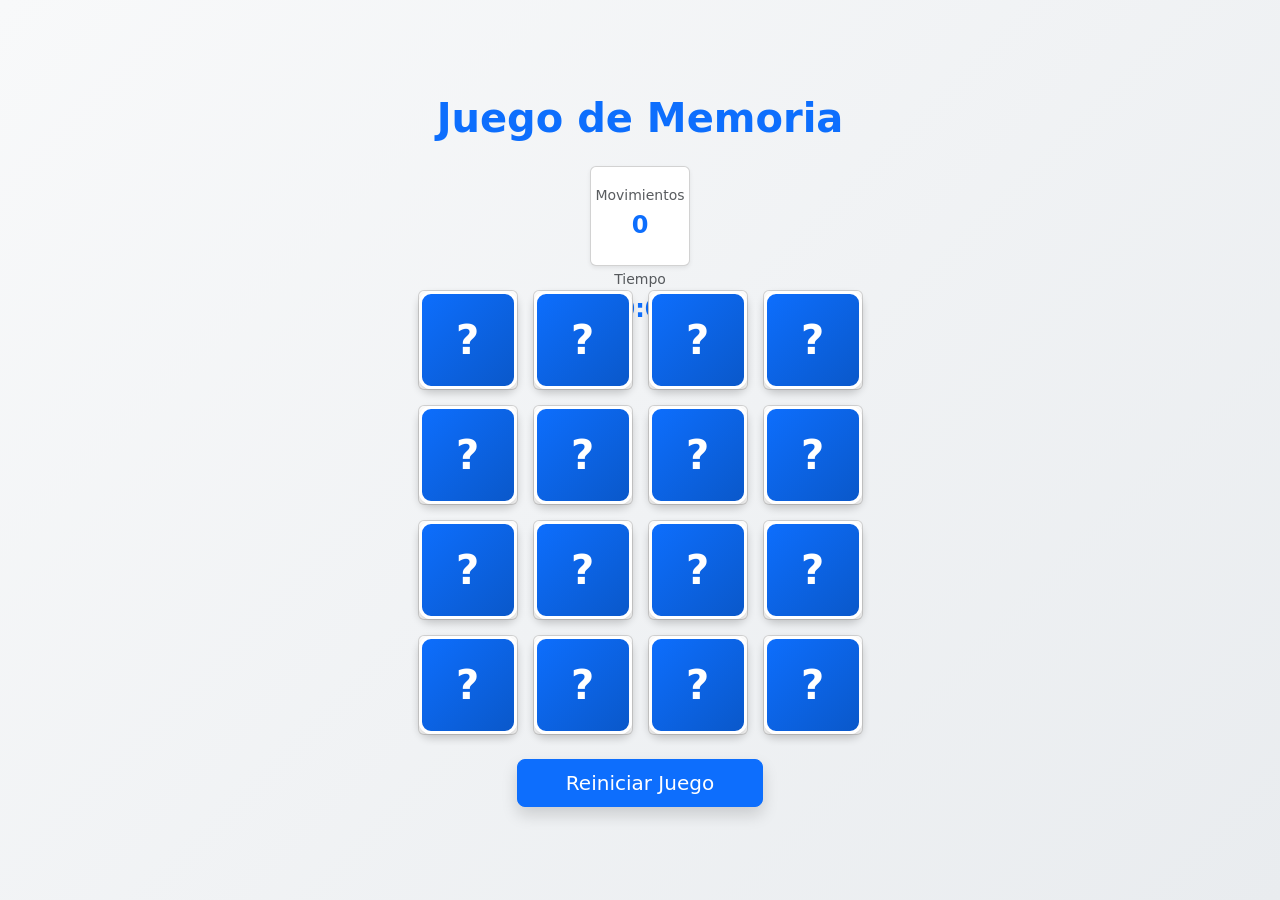
==== juego de memoria/index.html @ cda7884b "codigo codigo" ====
<!DOCTYPE html>
<html lang="es">
<head>
    <meta charset="UTF-8">
    <meta name="viewport" content="width=device-width, initial-scale=1.0">
    <title>Juego de Memoria</title>
    <!-- Bootstrap 5 CSS -->
    <link href="https://cdn.jsdelivr.net/npm/bootstrap@5.3.0/dist/css/bootstrap.min.css" rel="stylesheet">
    <!-- Custom CSS -->
    <link rel="stylesheet" href="styles.css">
</head>
<body>
    <div class="container-fluid min-vh-100 d-flex flex-column justify-content-center align-items-center py-4">
        <!-- Título del juego -->
        <h1 class="mb-4 text-primary fw-bold">Juego de Memoria</h1>
        
        <!-- Panel de información -->
        <div class="card mb-4 shadow-sm">
            <div class="card-body">
                <div class="d-flex gap-4 justify-content-center flex-wrap">
                    <div class="text-center">
                        <span class="text-muted small">Movimientos</span>
                        <div id="moves" class="fs-4 fw-bold text-primary">0</div>
                    </div>
                    <div class="text-center">
                        <span class="text-muted small">Tiempo</span>
                        <div id="timer" class="fs-4 fw-bold text-primary">00:00</div>
                    </div>
                </div>
            </div>
        </div>
        
        <!-- Tablero de cartas -->
        <div id="game-board" class="game-board mb-4">
            <!-- Las cartas se generan dinámicamente con JavaScript -->
        </div>
        
        <!-- Botón de reiniciar -->
        <button id="restart-btn" class="btn btn-primary btn-lg px-5 shadow">
            Reiniciar Juego
        </button>
        
        <!-- Mensaje de victoria -->
        <div id="victory-message" class="alert alert-primary mt-4 text-center d-none shadow-lg" role="alert">
            <h4 class="alert-heading">¡Felicidades! 🎉</h4>
            <p class="mb-2">Has encontrado todas las parejas.</p>
            <hr>
            <p class="mb-0">
                <strong>Tiempo:</strong> <span id="final-time">00:00</span> | 
                <strong>Movimientos:</strong> <span id="final-moves">0</span>
            </p>
        </div>
    </div>

    <!-- Bootstrap 5 JS Bundle -->
    <script src="https://cdn.jsdelivr.net/npm/bootstrap@5.3.0/dist/js/bootstrap.bundle.min.js"></script>
    <!-- Custom JS -->
    <script src="script.js"></script>
</body>
</html>
---- juego de memoria/styles.css ----
/* ============================================
   Juego de Memoria - Estilos Personalizados
   ============================================ */

/* Variables CSS */
:root {
    --card-width: 100px;
    --card-height: 100px;
    --card-gap: 15px;
    --card-border-radius: 12px;
    --flip-duration: 0.5s;
    --bg-gradient: linear-gradient(135deg, #f8f9fa 0%, #e9ecef 100%);
}

/* Estilos generales */
body {
    background: var(--bg-gradient);
    min-height: 100vh;
}

/* Contenedor del tablero */
.game-board {
    display: grid;
    grid-template-columns: repeat(4, var(--card-width));
    grid-template-rows: repeat(4, var(--card-height));
    gap: var(--card-gap);
    perspective: 1000px;
}

/* Estilos de la carta */
.card {
    width: var(--card-width);
    height: var(--card-height);
    position: relative;
    cursor: pointer;
    transform-style: preserve-3d;
    transition: transform var(--flip-duration);
}

/* Efecto hover */
.card:hover {
    transform: scale(1.05);
}

/* Estado: carta volteada */
.card.flipped {
    transform: rotateY(180deg);
}

/* Estado: carta encontrada */
.card.matched {
    cursor: default;
}

.card.matched .card-front,
.card.matched .card-back {
    box-shadow: 0 0 15px rgba(13, 110, 253, 0.6);
    border-color: #0d6efd;
}

/* Cara frontal de la carta (emoji) */
.card-front,
.card-back {
    position: absolute;
    width: 100%;
    height: 100%;
    border-radius: var(--card-border-radius);
    display: flex;
    justify-content: center;
    align-items: center;
    font-size: 2.5rem;
    backface-visibility: hidden;
    box-shadow: 0 4px 8px rgba(0, 0, 0, 0.2);
    transition: box-shadow 0.3s ease, border-color 0.3s ease;
}

/* Cara frontal (visible cuando está volteada) */
.card-front {
    background: white;
    transform: rotateY(180deg);
    border: 3px solid #dee2e6;
}

/* Cara trasera (visible cuando está oculta) */
.card-back {
    background: linear-gradient(135deg, #0d6efd 0%, #0a58ca 100%);
    border: 3px solid #fff;
}

.card-back::before {
    content: "?";
    color: white;
    font-size: 2.5rem;
    font-weight: bold;
}

/* ============================================
   Responsive Design
   ============================================ */

/* Tablets */
@media (max-width: 768px) {
    :root {
        --card-width: 80px;
        --card-height: 80px;
        --card-gap: 12px;
    }
    
    .card-front,
    .card-back {
        font-size: 2rem;
    }
    
    .card-back::before {
        font-size: 2rem;
    }
}

/* Móviles pequeños */
@media (max-width: 480px) {
    :root {
        --card-width: 65px;
        --card-height: 65px;
        --card-gap: 8px;
    }
    
    .card-front,
    .card-back {
        font-size: 1.5rem;
    }
    
    .card-back::before {
        font-size: 1.5rem;
    }
    
    h1 {
        font-size: 1.75rem;
    }
}

/* Móviles muy pequeños */
@media (max-width: 360px) {
    :root {
        --card-width: 55px;
        --card-height: 55px;
        --card-gap: 6px;
    }
    
    .card-front,
    .card-back {
        font-size: 1.25rem;
        border-width: 2px;
    }
    
    .card-back::before {
        font-size: 1.25rem;
    }
}

/* ============================================
   Animaciones adicionales
   ============================================ */

/* Animación de victoria */
@keyframes victoryPulse {
    0% {
        transform: scale(1);
    }
    50% {
        transform: scale(1.05);
    }
    100% {
        transform: scale(1);
    }
}

#victory-message:not(.d-none) {
    animation: victoryPulse 1s ease-in-out infinite;
}

/* Transición suave para el mensaje de victoria */
#victory-message {
    transition: opacity 0.3s ease;
}

/* Estilos para el botón */
#restart-btn {
    background-color: #0d6efd;
    border-color: #0d6efd;
    transition: all 0.3s ease;
}

#restart-btn:hover {
    background-color: #0b5ed7;
    border-color: #0a58ca;
    transform: translateY(-2px);
    box-shadow: 0 6px 12px rgba(13, 110, 253, 0.4);
}

#restart-btn:active {
    background-color: #0a58ca;
    border-color: #0a58ca;
    transform: translateY(0);
}
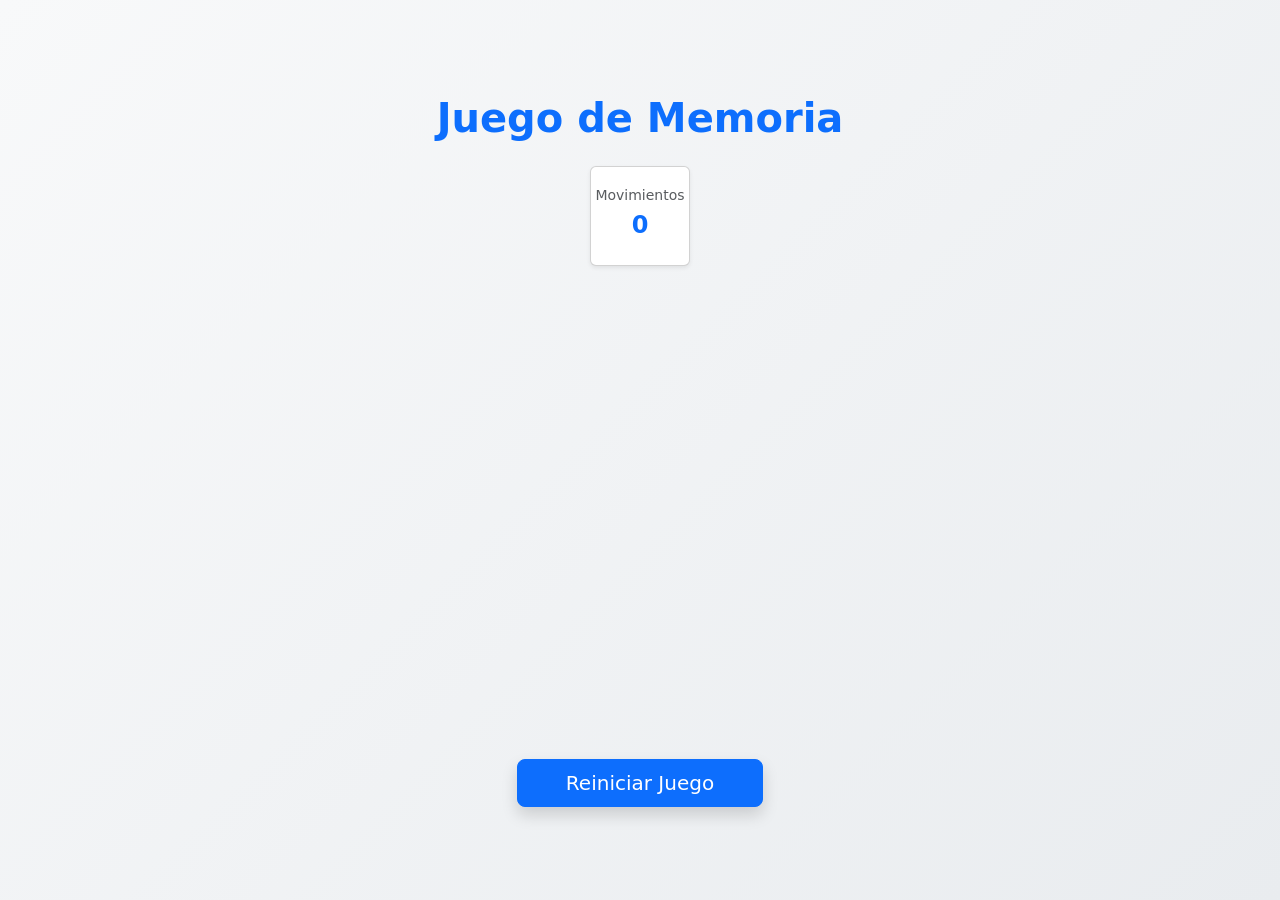
==== commit 6acc54d8: "código de tiempo tiempo" ====
--- a/juego de memoria/index.html
+++ b/juego de memoria/index.html
@@ -22,10 +22,7 @@
                         <span class="text-muted small">Movimientos</span>
                         <div id="moves" class="fs-4 fw-bold text-primary">0</div>
                     </div>
-                    <div class="text-center">
-                        <span class="text-muted small">Tiempo</span>
-                        <div id="timer" class="fs-4 fw-bold text-primary">00:00</div>
-                    </div>
+                    
                 </div>
             </div>
         </div>
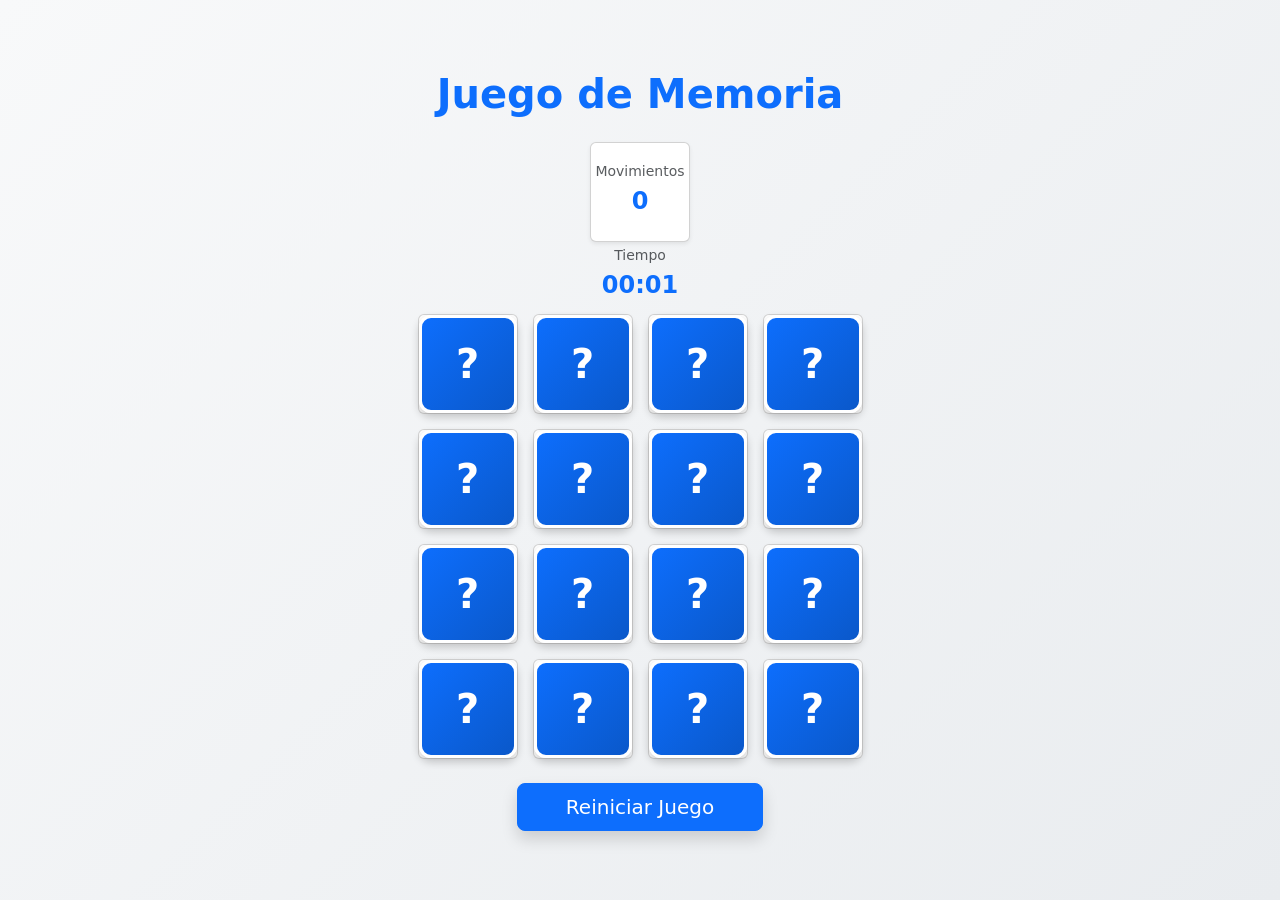
==== commit aa319222: "tiempo tiempo" ====
--- a/juego de memoria/index.html
+++ b/juego de memoria/index.html
@@ -21,14 +21,21 @@
                     <div class="text-center">
                         <span class="text-muted small">Movimientos</span>
                         <div id="moves" class="fs-4 fw-bold text-primary">0</div>
+                        
                     </div>
-                    
+
+                    <div class="text-center">
+                        
+                        <span class="text-muted small">Tiempo</span>
+                        <div id="timer" class="fs-4 fw-bold text-primary">00:00</div>
+                    </div>
+                 
                 </div>
             </div>
         </div>
         
         <!-- Tablero de cartas -->
-        <div id="game-board" class="game-board mb-4">
+        <div id="game-board" class="game-board mb-4 mt-5">
             <!-- Las cartas se generan dinámicamente con JavaScript -->
         </div>
         
